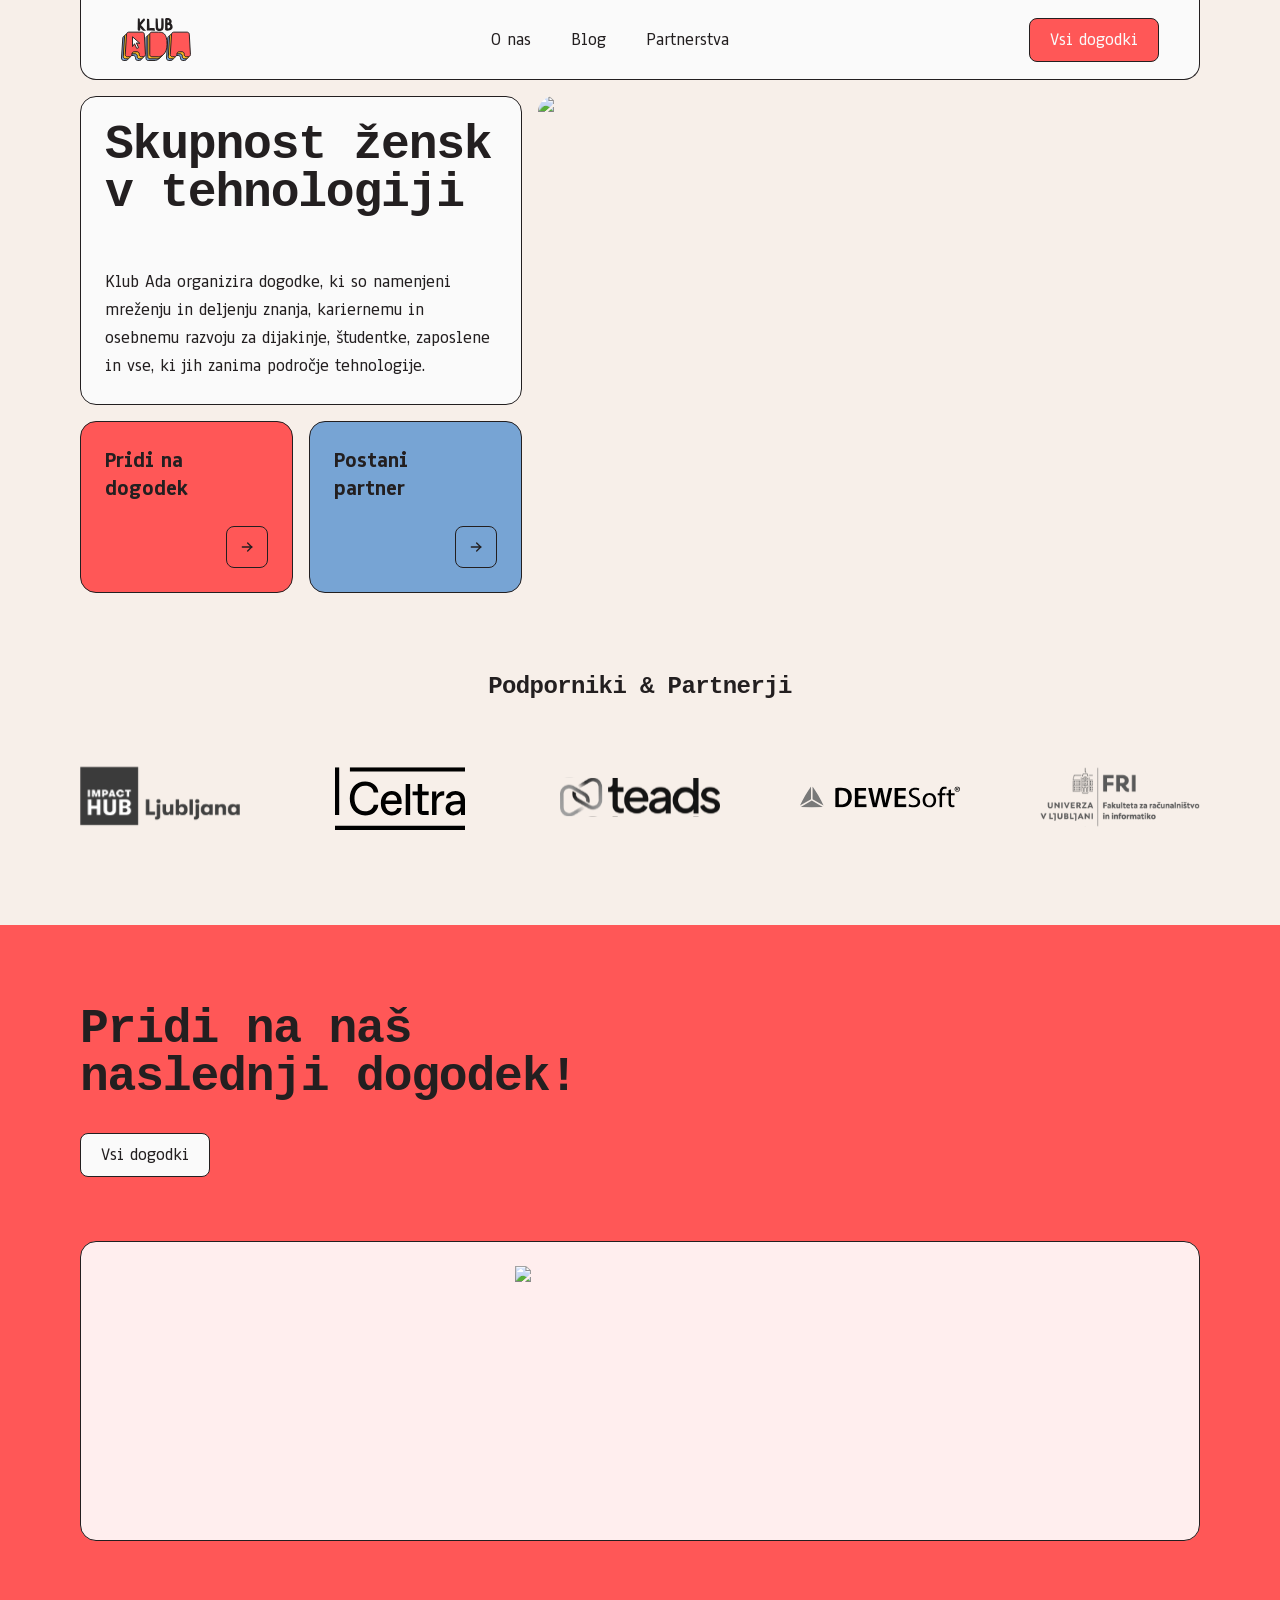
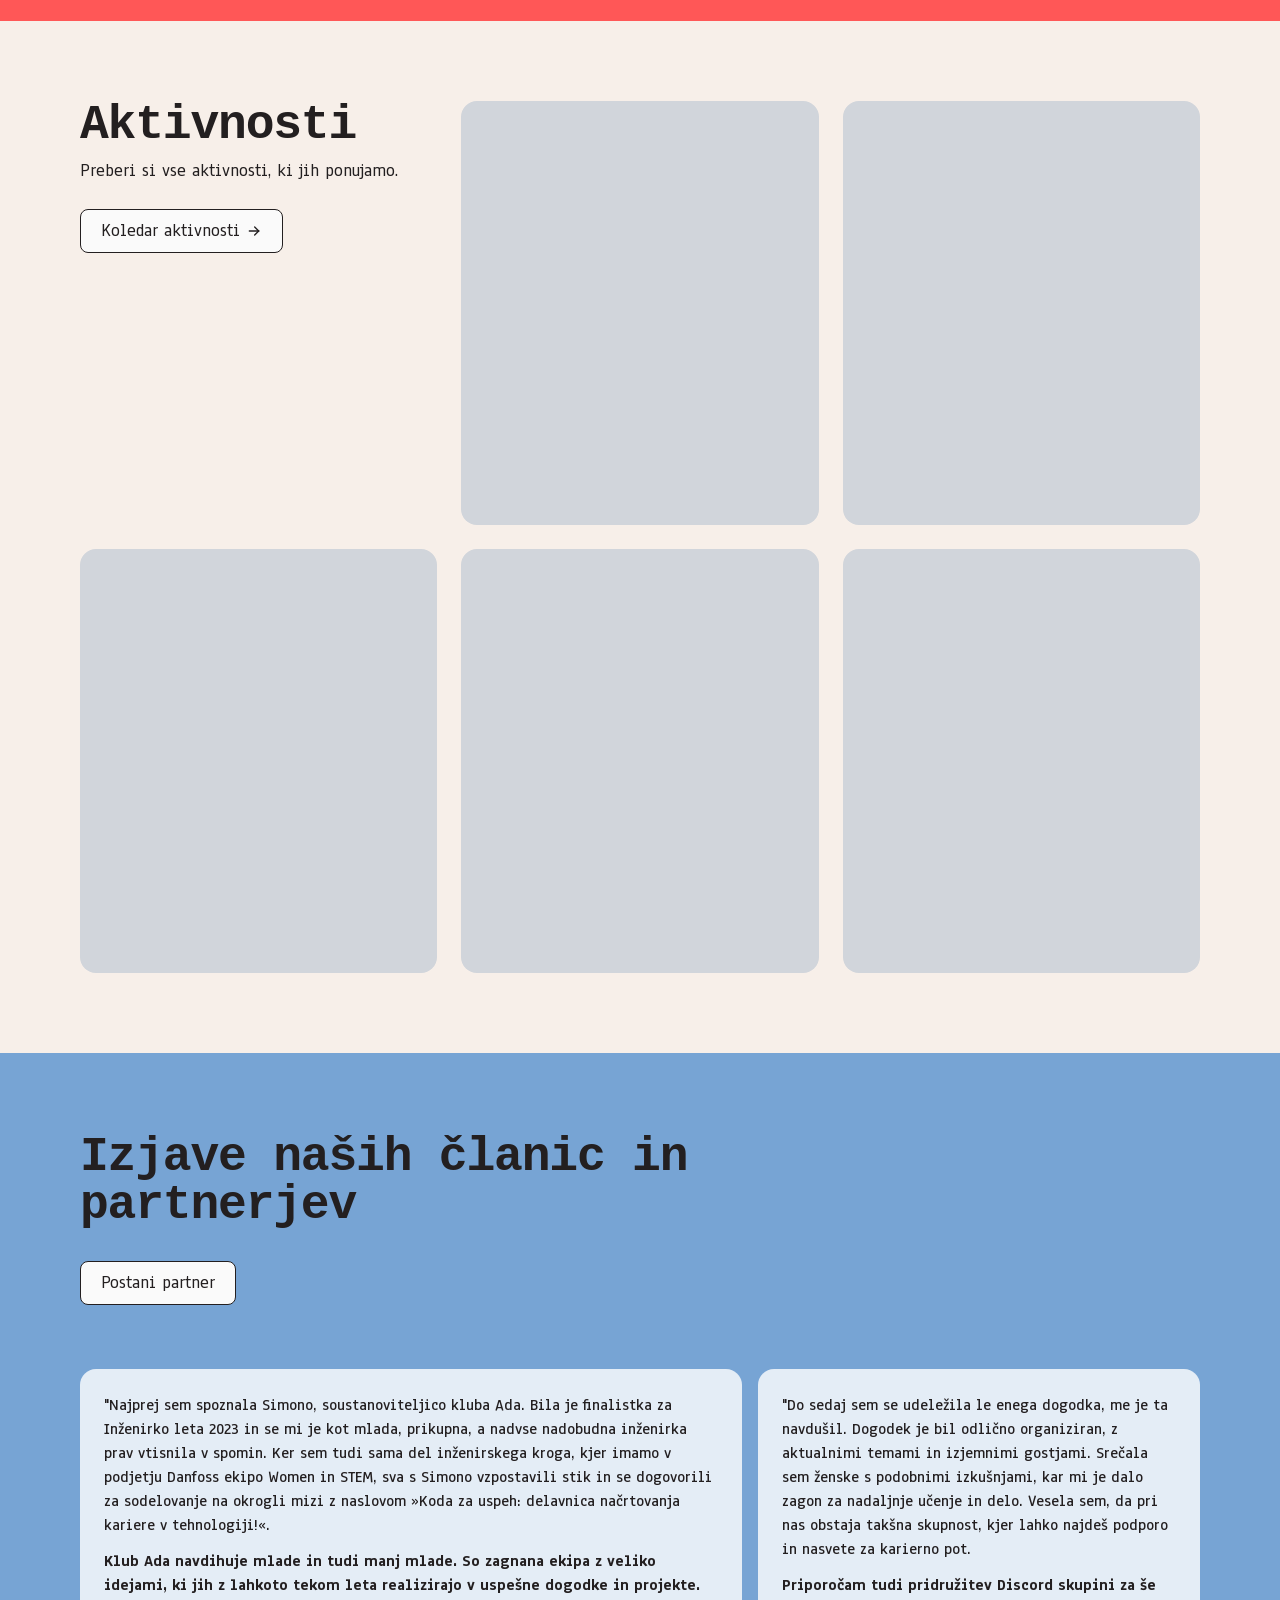
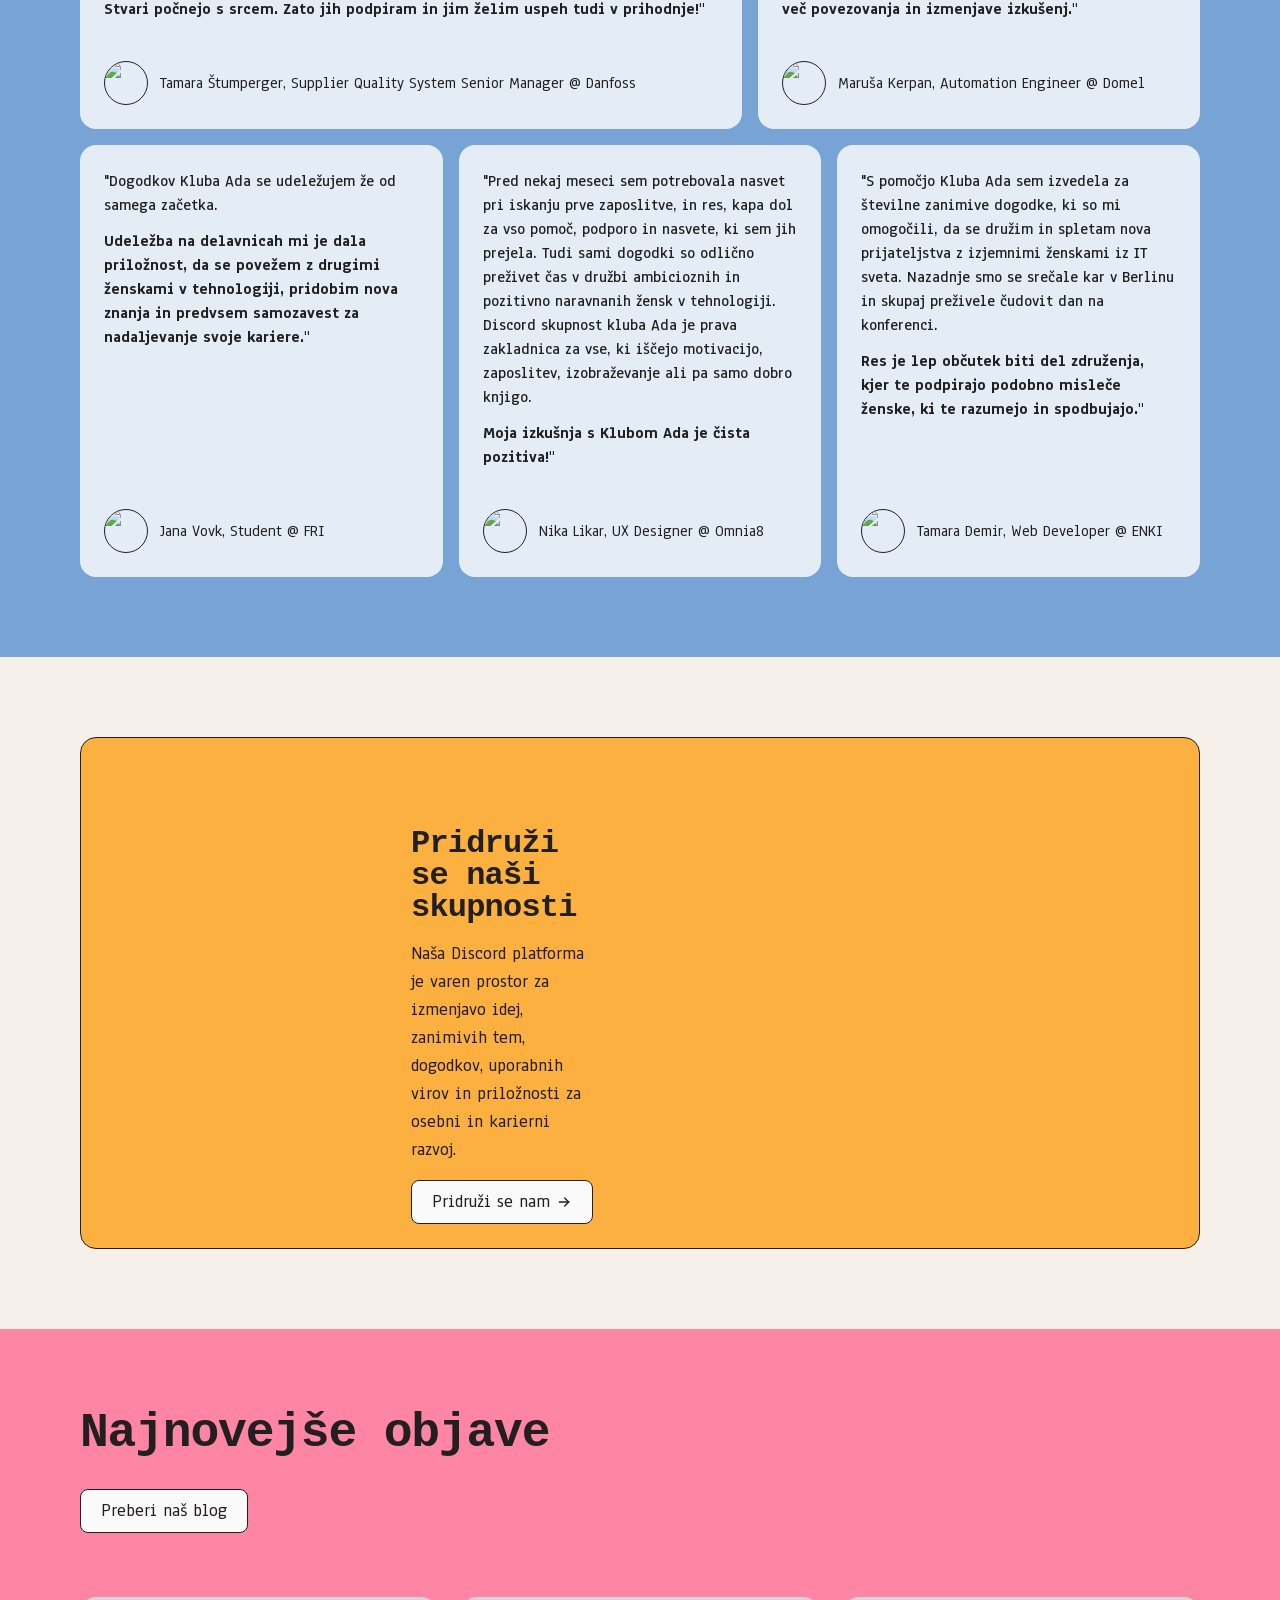
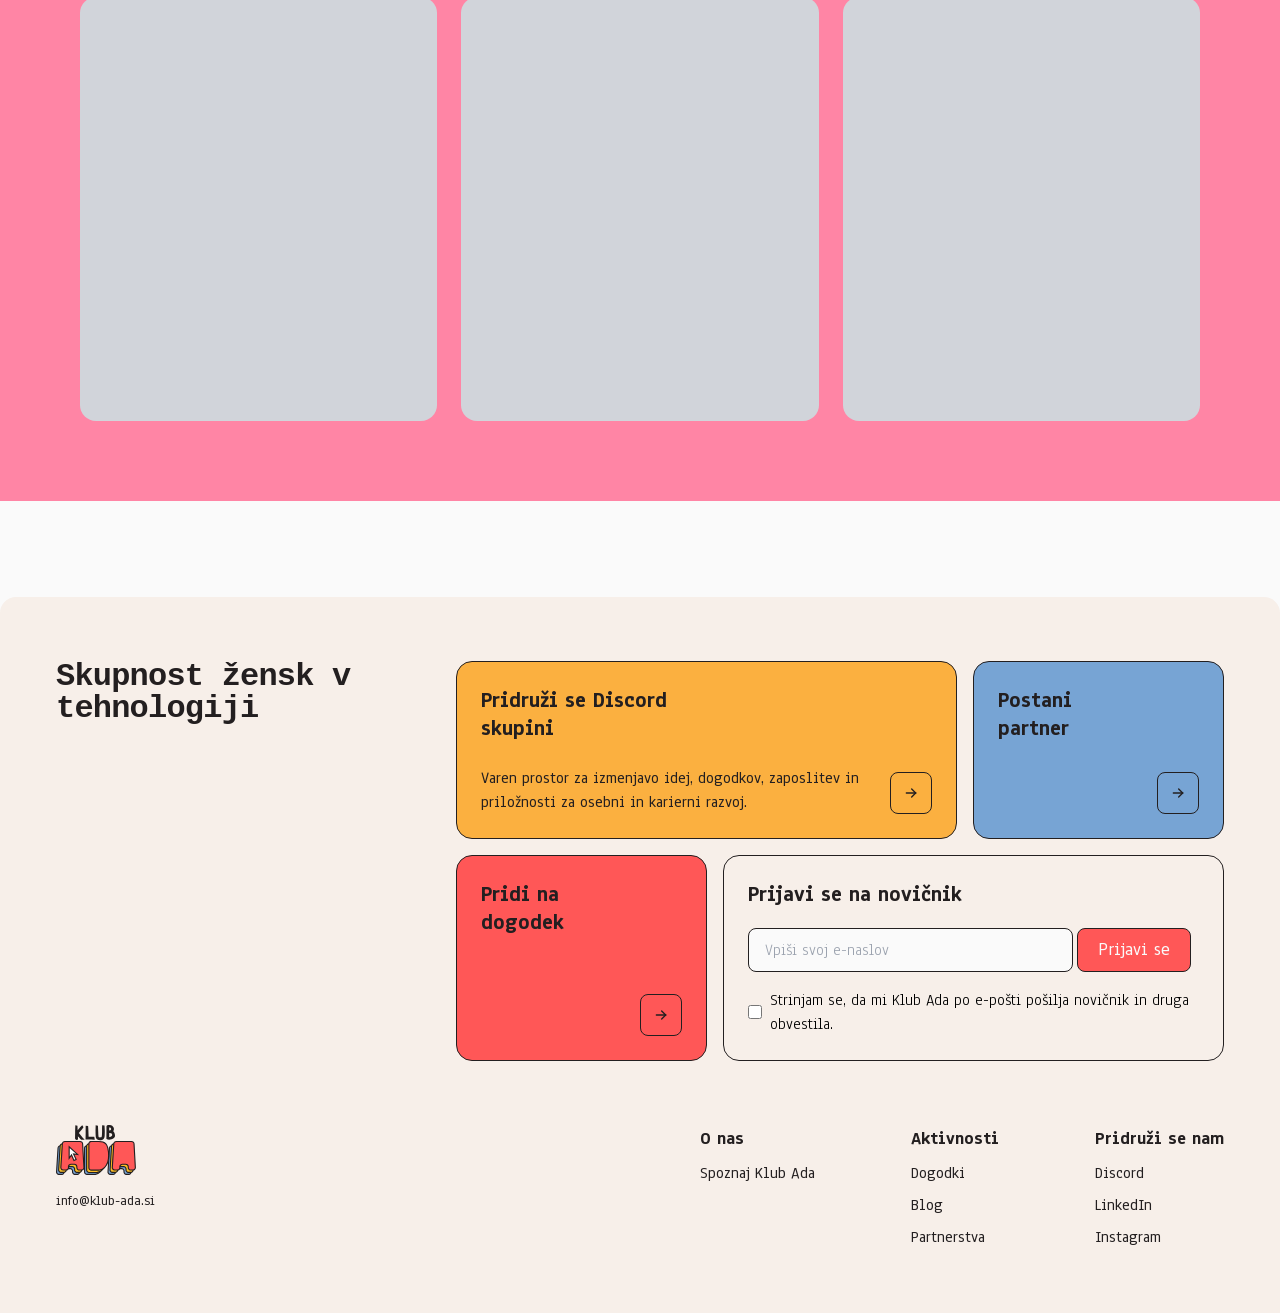
==== index.html @ 89113c37 "Initial commit: Add Klub Ada website files" ====
<html xmlns="http://www.w3.org/1999/xhtml" lang="en">

<head>
	<meta http-equiv="Content-Type" content="text/html; charset=utf-8" />
	<meta name="description" content="HTTrack is an easy-to-use website mirror utility. It allows you to download a World Wide website from the Internet to a local directory,building recursively all structures, getting html, images, and other files from the server to your computer. Links are rebuiltrelatively so that you can freely browse to the local site (works with any browser). You can mirror several sites together so that you can jump from one toanother. You can, also, update an existing mirror site, or resume an interrupted download. The robot is fully configurable, with an integrated help" />
	<meta name="keywords" content="httrack, HTTRACK, HTTrack, winhttrack, WINHTTRACK, WinHTTrack, offline browser, web mirror utility, aspirateur web, surf offline, web capture, www mirror utility, browse offline, local  site builder, website mirroring, aspirateur www, internet grabber, capture de site web, internet tool, hors connexion, unix, dos, windows 95, windows 98, solaris, ibm580, AIX 4.0, HTS, HTGet, web aspirator, web aspirateur, libre, GPL, GNU, free software" />
	<title>Local index - HTTrack Website Copier</title>
  <!-- Mirror and index made by HTTrack Website Copier/3.49-2 [XR&CO'2014] -->
	<style type="text/css">
	<!--

body {
	margin: 0;  padding: 0;  margin-bottom: 15px;  margin-top: 8px;
	background: #77b;
}
body, td {
	font: 14px "Trebuchet MS", Verdana, Arial, Helvetica, sans-serif;
	}

#subTitle {
	background: #000;  color: #fff;  padding: 4px;  font-weight: bold; 
	}

#siteNavigation a, #siteNavigation .current {
	font-weight: bold;  color: #448;
	}
#siteNavigation a:link    { text-decoration: none; }
#siteNavigation a:visited { text-decoration: none; }

#siteNavigation .current { background-color: #ccd; }

#siteNavigation a:hover   { text-decoration: none;  background-color: #fff;  color: #000; }
#siteNavigation a:active  { text-decoration: none;  background-color: #ccc; }


a:link    { text-decoration: underline;  color: #00f; }
a:visited { text-decoration: underline;  color: #000; }
a:hover   { text-decoration: underline;  color: #c00; }
a:active  { text-decoration: underline; }

#pageContent {
	clear: both;
	border-bottom: 6px solid #000;
	padding: 10px;  padding-top: 20px;
	line-height: 1.65em;
	background-image: url(backblue.gif);
	background-repeat: no-repeat;
	background-position: top right;
	}

#pageContent, #siteNavigation {
	background-color: #ccd;
	}


.imgLeft  { float: left;   margin-right: 10px;  margin-bottom: 10px; }
.imgRight { float: right;  margin-left: 10px;   margin-bottom: 10px; }

hr { height: 1px;  color: #000;  background-color: #000;  margin-bottom: 15px; }

h1 { margin: 0;  font-weight: bold;  font-size: 2em; }
h2 { margin: 0;  font-weight: bold;  font-size: 1.6em; }
h3 { margin: 0;  font-weight: bold;  font-size: 1.3em; }
h4 { margin: 0;  font-weight: bold;  font-size: 1.18em; }

.blak { background-color: #000; }
.hide { display: none; }
.tableWidth { min-width: 400px; }

.tblRegular       { border-collapse: collapse; }
.tblRegular td    { padding: 6px;  background-image: url(fade.gif);  border: 2px solid #99c; }
.tblHeaderColor, .tblHeaderColor td { background: #99c; }
.tblNoBorder td   { border: 0; }


// -->
</style>

</head>

<table width="76%" border="0" align="center" cellspacing="0" cellpadding="3" class="tableWidth">
	<tr>
	<td id="subTitle">HTTrack Website Copier - Open Source offline browser</td>
	</tr>
</table>
<table width="76%" border="0" align="center" cellspacing="0" cellpadding="0" class="tableWidth">
<tr class="blak">
<td>
	<table width="100%" border="0" align="center" cellspacing="1" cellpadding="0">
	<tr>
	<td colspan="6"> 
		<table width="100%" border="0" align="center" cellspacing="0" cellpadding="10">
		<tr> 
		<td id="pageContent"> 
<!-- ==================== End prologue ==================== -->

	<meta name="generator" content="HTTrack Website Copier/3.x">
	<TITLE>Local index - HTTrack</TITLE>
</HEAD>
<BODY>
<H1 ALIGN=Center>Index of locally available sites:</H1>
	<TABLE BORDER="0" WIDTH="100%" CELLSPACING="1" CELLPADDING="0">
		<TR>
			<TD BACKGROUND="fade.gif">
				&middot;
					<A HREF="klub-ada.si/index.html">
						Klub Ada
					</A>		
			</TD>
		</TR>
	</TABLE>
	<BR>
	<BR>
	<BR>
  	<H6 ALIGN="RIGHT">
	<I>Mirror and index made by HTTrack Website Copier [XR&amp;CO'2008]</I>
	</H6>
	<!-- Mirror and index made by HTTrack Website Copier/3.49-2 [XR&CO'2014] -->
	<!-- Thanks for using HTTrack Website Copier! -->
	<meta HTTP-EQUIV="Refresh" CONTENT="0; URL=klub-ada.si/index.html">


<!-- ==================== Start epilogue ==================== -->
		</td>
		</tr>
		</table>
	</td>
	</tr>
	</table>
</td>
</tr>
</table>

<table width="76%" border="0" align="center" valign="bottom" cellspacing="0" cellpadding="0">
	<tr>
	<td id="footer"><small>&copy; 2008 Xavier Roche & other contributors - Web Design: Leto Kauler.</small></td>
	</tr>
</table>

</body>

</html>
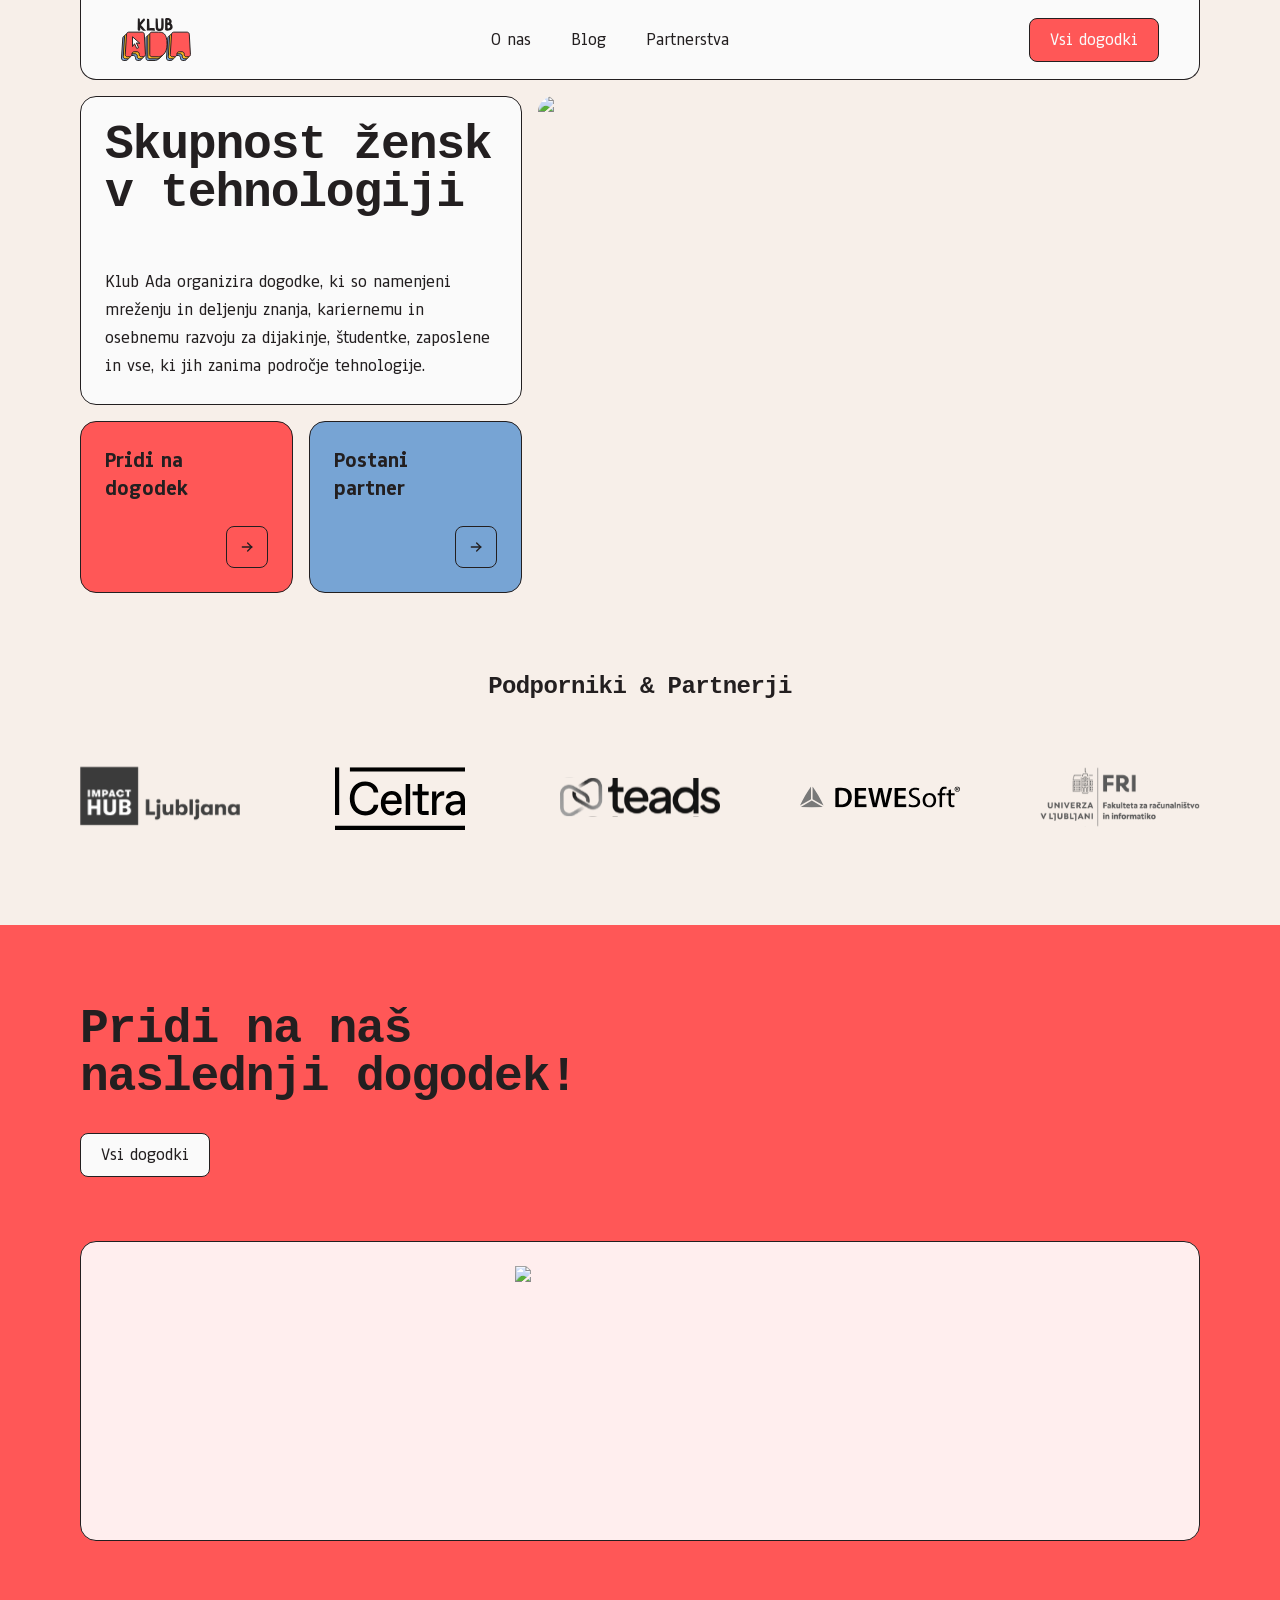
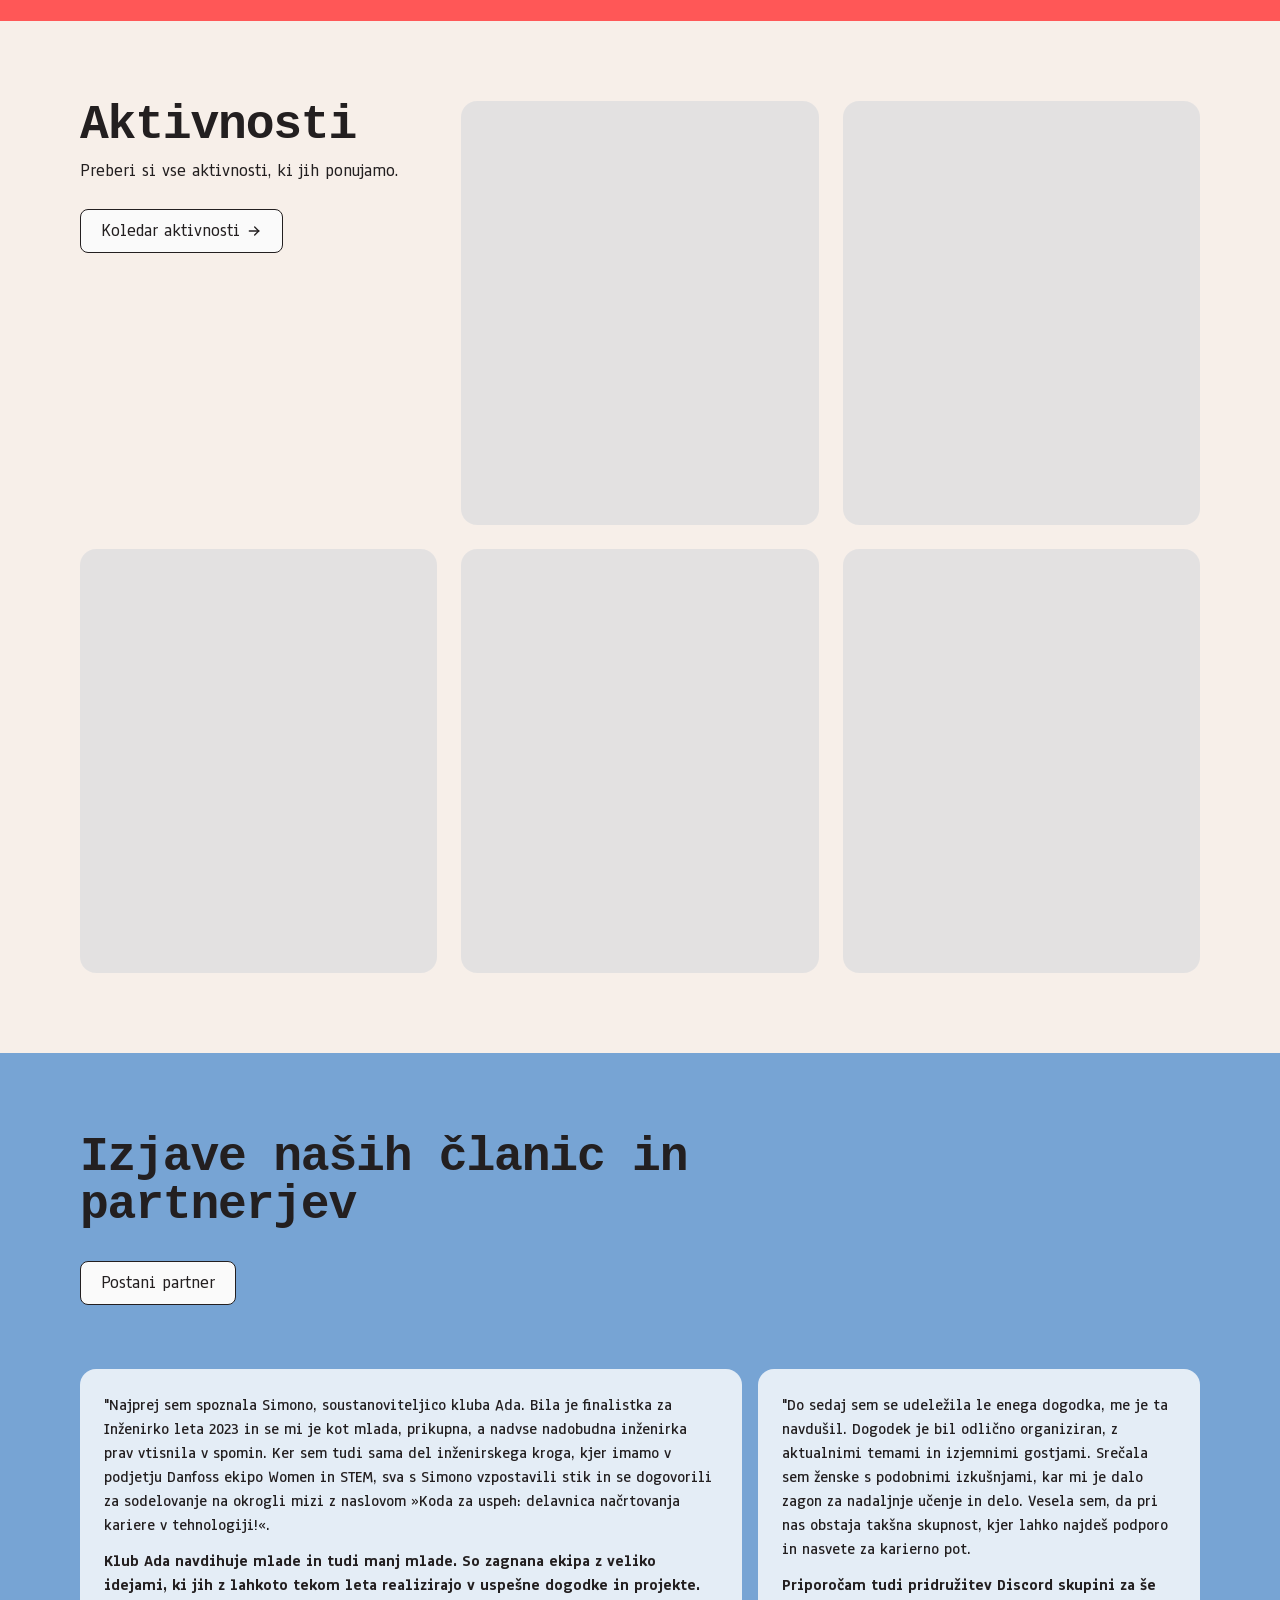
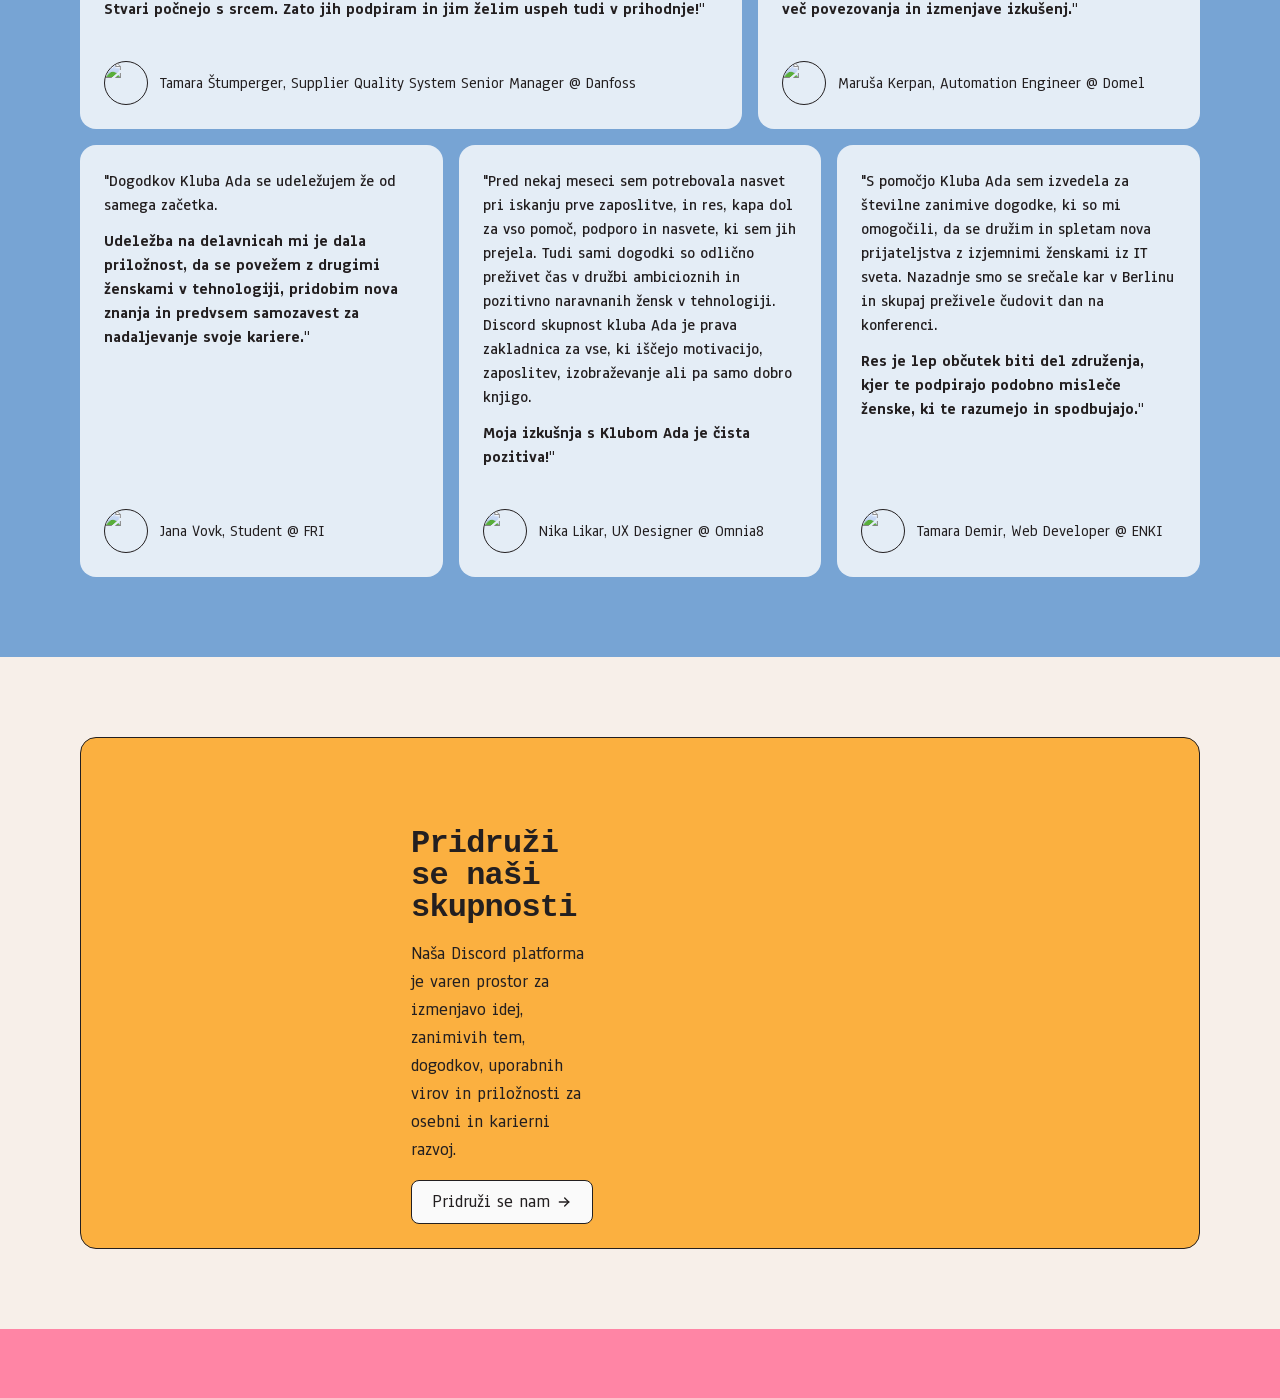
==== commit 6d97428b: "Update: Convert absolute paths to relative paths in HTML files" ====
--- a/index.html
+++ b/index.html
@@ -1,98 +1,46 @@
-<html xmlns="http://www.w3.org/1999/xhtml" lang="en">
+<!DOCTYPE html>
+<html lang="sl">
+<head>
+	<meta charset="UTF-8">
+	<meta name="viewport" content="width=device-width, initial-scale=1.0">
+	<title>Klub Ada</title>
+	<meta name="description" content="Klub Ada je prostor za mlade, kjer se lahko družite, učite in razvijate svoje veščine.">
+	<link rel="stylesheet" href="css/styles.css">
+	<link rel="icon" href="assets/favicon.ico">
+</head>
+<body>
+	<nav>
+		<a href="index.html" class="logo">
+			<img src="assets/klub-ada-logo.svg" alt="Klub Ada Logo" height="50">
+		</a>
+		<button class="mobile-menu-button">
+			<span></span>
+			<span></span>
+			<span></span>
+		</button>
+		<ul class="nav-links">
+			<li><a href="o-nas.html">O nas</a></li>
+			<li><a href="dogodki.html">Dogodki</a></li>
+			<li><a href="blog.html">Blog</a></li>
+			<li><a href="partnerstvo.html">Partnerstvo</a></li>
+		</ul>
+	</nav>
 
-<head>
-	<meta http-equiv="Content-Type" content="text/html; charset=utf-8" />
-	<meta name="description" content="HTTrack is an easy-to-use website mirror utility. It allows you to download a World Wide website from the Internet to a local directory,building recursively all structures, getting html, images, and other files from the server to your computer. Links are rebuiltrelatively so that you can freely browse to the local site (works with any browser). You can mirror several sites together so that you can jump from one toanother. You can, also, update an existing mirror site, or resume an interrupted download. The robot is fully configurable, with an integrated help" />
-	<meta name="keywords" content="httrack, HTTRACK, HTTrack, winhttrack, WINHTTRACK, WinHTTrack, offline browser, web mirror utility, aspirateur web, surf offline, web capture, www mirror utility, browse offline, local  site builder, website mirroring, aspirateur www, internet grabber, capture de site web, internet tool, hors connexion, unix, dos, windows 95, windows 98, solaris, ibm580, AIX 4.0, HTS, HTGet, web aspirator, web aspirateur, libre, GPL, GNU, free software" />
-	<title>Local index - HTTrack Website Copier</title>
-  <!-- Mirror and index made by HTTrack Website Copier/3.49-2 [XR&CO'2014] -->
-	<style type="text/css">
-	<!--
-
-body {
-	margin: 0;  padding: 0;  margin-bottom: 15px;  margin-top: 8px;
-	background: #77b;
-}
-body, td {
-	font: 14px "Trebuchet MS", Verdana, Arial, Helvetica, sans-serif;
-	}
-
-#subTitle {
-	background: #000;  color: #fff;  padding: 4px;  font-weight: bold; 
-	}
-
-#siteNavigation a, #siteNavigation .current {
-	font-weight: bold;  color: #448;
-	}
-#siteNavigation a:link    { text-decoration: none; }
-#siteNavigation a:visited { text-decoration: none; }
-
-#siteNavigation .current { background-color: #ccd; }
-
-#siteNavigation a:hover   { text-decoration: none;  background-color: #fff;  color: #000; }
-#siteNavigation a:active  { text-decoration: none;  background-color: #ccc; }
-
-
-a:link    { text-decoration: underline;  color: #00f; }
-a:visited { text-decoration: underline;  color: #000; }
-a:hover   { text-decoration: underline;  color: #c00; }
-a:active  { text-decoration: underline; }
-
-#pageContent {
-	clear: both;
-	border-bottom: 6px solid #000;
-	padding: 10px;  padding-top: 20px;
-	line-height: 1.65em;
-	background-image: url(backblue.gif);
-	background-repeat: no-repeat;
-	background-position: top right;
-	}
-
-#pageContent, #siteNavigation {
-	background-color: #ccd;
-	}
-
-
-.imgLeft  { float: left;   margin-right: 10px;  margin-bottom: 10px; }
-.imgRight { float: right;  margin-left: 10px;   margin-bottom: 10px; }
-
-hr { height: 1px;  color: #000;  background-color: #000;  margin-bottom: 15px; }
-
-h1 { margin: 0;  font-weight: bold;  font-size: 2em; }
-h2 { margin: 0;  font-weight: bold;  font-size: 1.6em; }
-h3 { margin: 0;  font-weight: bold;  font-size: 1.3em; }
-h4 { margin: 0;  font-weight: bold;  font-size: 1.18em; }
-
-.blak { background-color: #000; }
-.hide { display: none; }
-.tableWidth { min-width: 400px; }
-
-.tblRegular       { border-collapse: collapse; }
-.tblRegular td    { padding: 6px;  background-image: url(fade.gif);  border: 2px solid #99c; }
-.tblHeaderColor, .tblHeaderColor td { background: #99c; }
-.tblNoBorder td   { border: 0; }
-
-
-// -->
-</style>
-
-</head>
-
-<table width="76%" border="0" align="center" cellspacing="0" cellpadding="3" class="tableWidth">
-	<tr>
-	<td id="subTitle">HTTrack Website Copier - Open Source offline browser</td>
-	</tr>
-</table>
-<table width="76%" border="0" align="center" cellspacing="0" cellpadding="0" class="tableWidth">
-<tr class="blak">
-<td>
-	<table width="100%" border="0" align="center" cellspacing="1" cellpadding="0">
-	<tr>
-	<td colspan="6"> 
-		<table width="100%" border="0" align="center" cellspacing="0" cellpadding="10">
-		<tr> 
-		<td id="pageContent"> 
-<!-- ==================== End prologue ==================== -->
+	<table width="76%" border="0" align="center" cellspacing="0" cellpadding="3" class="tableWidth">
+		<tr>
+		<td id="subTitle">HTTrack Website Copier - Open Source offline browser</td>
+		</tr>
+	</table>
+	<table width="76%" border="0" align="center" cellspacing="0" cellpadding="0" class="tableWidth">
+	<tr class="blak">
+	<td>
+		<table width="100%" border="0" align="center" cellspacing="1" cellpadding="0">
+		<tr>
+		<td colspan="6"> 
+			<table width="100%" border="0" align="center" cellspacing="0" cellpadding="10">
+			<tr> 
+			<td id="pageContent"> 
+	<!-- ==================== End prologue ==================== -->
 
 	<meta name="generator" content="HTTrack Website Copier/3.x">
 	<TITLE>Local index - HTTrack</TITLE>
@@ -121,22 +69,45 @@
 
 
 <!-- ==================== Start epilogue ==================== -->
+			</td>
+			</tr>
+			</table>
 		</td>
 		</tr>
 		</table>
 	</td>
 	</tr>
 	</table>
-</td>
-</tr>
-</table>
 
-<table width="76%" border="0" align="center" valign="bottom" cellspacing="0" cellpadding="0">
-	<tr>
-	<td id="footer"><small>&copy; 2008 Xavier Roche & other contributors - Web Design: Leto Kauler.</small></td>
-	</tr>
-</table>
+	<footer>
+		<div class="footer-content">
+			<div class="footer-links">
+				<div class="footer-column">
+					<h3>O nas</h3>
+					<a href="o-nas.html">Kdo smo</a>
+					<a href="o-nas.html#cilji">Naši cilji</a>
+					<a href="o-nas.html#ekipa">Naša ekipa</a>
+				</div>
+				<div class="footer-column">
+					<h3>Dogodki</h3>
+					<a href="dogodki.html">Prihajajoči dogodki</a>
+					<a href="dogodki.html#pretekli">Pretekli dogodki</a>
+					<a href="dogodki.html#prijava">Prijava na dogodek</a>
+				</div>
+				<div class="footer-column">
+					<h3>Kontakt</h3>
+					<a href="mailto:info@klub-ada.si">info@klub-ada.si</a>
+					<a href="tel:+38612345678">+386 12 345 678</a>
+					<a href="https://goo.gl/maps/your-location" target="_blank" rel="noopener noreferrer">Lokacija</a>
+				</div>
+			</div>
+			<div class="footer-bottom">
+				<p>&copy; 2024 Klub Ada. Vse pravice pridržane.</p>
+			</div>
+		</div>
+	</footer>
 
+	<script src="js/main.js"></script>
 </body>
 
 </html>
--- a/css/styles.css
+++ b/css/styles.css
@@ -0,0 +1,816 @@
+/* Reset and base styles */
+* {
+    margin: 0;
+    padding: 0;
+    box-sizing: border-box;
+}
+
+body {
+    font-family: Arial, sans-serif;
+    line-height: 1.6;
+    color: #333;
+    max-width: 1536px;
+    margin: 0 auto;
+}
+
+/* Header and Navigation */
+nav {
+    position: sticky;
+    top: 0;
+    right: 0;
+    left: 0;
+    z-index: 20;
+    margin: 0 1.25rem;
+    padding: 0 1.25rem;
+    height: 4rem;
+    background-color: white;
+    border-bottom-left-radius: 1rem;
+    border-bottom-right-radius: 1rem;
+    border: 1px solid black;
+    border-top: none;
+    display: flex;
+    align-items: center;
+    justify-content: space-between;
+    gap: 0.5rem;
+}
+
+.logo {
+    max-height: 50px;
+}
+
+.nav-links {
+    display: flex;
+    gap: 2.5rem;
+    list-style: none;
+}
+
+.nav-links a {
+    text-decoration: none;
+    color: #333;
+    font-weight: 500;
+    font-size: 1.125rem;
+}
+
+/* Hero Section */
+.hero {
+    padding: 1.25rem;
+    background-color: #f5f5f5;
+}
+
+.hero-content {
+    display: flex;
+    flex-direction: column;
+    gap: 1rem;
+    padding-top: 1rem;
+}
+
+.hero-text {
+    padding: 1rem;
+    background-color: white;
+    border-radius: 1rem;
+    border: 1px solid black;
+}
+
+.hero-text h1 {
+    font-size: 2.25rem;
+    font-weight: bold;
+    margin-bottom: 1rem;
+}
+
+.hero-buttons {
+    display: flex;
+    gap: 1rem;
+}
+
+.hero-button {
+    display: flex;
+    flex-direction: column;
+    padding: 1rem;
+    border-radius: 1rem;
+    border: 1px solid black;
+    text-decoration: none;
+    color: black;
+    font-weight: 500;
+    transition: all 0.2s;
+}
+
+.hero-button:hover {
+    transform: translate(-0.25rem, -0.25rem);
+    box-shadow: 0.25rem 0.25rem 0 black;
+}
+
+.hero-button.red {
+    background-color: #ff6b6b;
+}
+
+.hero-button.blue {
+    background-color: #4dabf7;
+}
+
+/* Partners Section */
+.partners {
+    padding: 2.5rem 1.25rem;
+    background-color: #f5f5f5;
+    text-align: center;
+}
+
+.partners h3 {
+    font-size: 1.5rem;
+    font-weight: bold;
+    margin-bottom: 1.5rem;
+}
+
+.partners-grid {
+    display: grid;
+    grid-template-columns: repeat(3, 1fr);
+    gap: 2rem;
+    justify-content: space-between;
+    align-items: center;
+}
+
+.partner-logo {
+    height: 6rem;
+    object-fit: contain;
+    filter: grayscale(100%);
+    transition: all 0.2s;
+}
+
+.partner-logo:hover {
+    filter: grayscale(0%);
+    transform: scale(1.05);
+}
+
+/* Testimonials Section */
+.testimonials {
+    padding: 2.5rem 1.25rem;
+    background-color: #4dabf7;
+}
+
+.testimonial-grid {
+    display: grid;
+    grid-template-columns: repeat(3, 1fr);
+    gap: 1rem;
+}
+
+.testimonial-card {
+    padding: 1rem;
+    background-color: #e7f5ff;
+    border-radius: 1rem;
+}
+
+.testimonial-content {
+    margin-bottom: 1rem;
+}
+
+.testimonial-author {
+    display: flex;
+    align-items: center;
+    gap: 0.75rem;
+}
+
+.author-image {
+    width: 2.75rem;
+    height: 2.75rem;
+    border-radius: 50%;
+    border: 1px solid black;
+    object-fit: cover;
+}
+
+/* Discord Section */
+.discord {
+    padding: 2.5rem 1.25rem;
+    background-color: #f5f5f5;
+}
+
+.discord-card {
+    padding: 1rem;
+    background-color: #ffd43b;
+    border-radius: 1rem;
+    border: 1px solid black;
+    display: flex;
+    flex-direction: column;
+    gap: 1rem;
+}
+
+.discord-content {
+    display: flex;
+    flex-direction: column;
+    gap: 1rem;
+}
+
+.discord-button {
+    display: inline-flex;
+    align-items: center;
+    gap: 0.375rem;
+    padding: 0.5rem 1.25rem;
+    background-color: white;
+    border: 1px solid black;
+    border-radius: 0.5rem;
+    text-decoration: none;
+    color: black;
+    font-weight: 500;
+    transition: all 0.2s;
+}
+
+.discord-button:hover {
+    transform: translate(-0.25rem, -0.25rem);
+    box-shadow: 0.25rem 0.25rem 0 black;
+}
+
+/* Footer */
+footer {
+    background-color: #f5f5f5;
+    padding: 2.5rem 1.25rem;
+}
+
+.footer-content {
+    display: flex;
+    flex-direction: column;
+    gap: 2.5rem;
+}
+
+.footer-links {
+    display: grid;
+    grid-template-columns: repeat(3, 1fr);
+    gap: 2.5rem;
+}
+
+.footer-column h3 {
+    font-size: 1.125rem;
+    font-weight: bold;
+    margin-bottom: 0.5rem;
+}
+
+.footer-column a {
+    display: block;
+    color: #333;
+    text-decoration: none;
+    margin-bottom: 0.5rem;
+}
+
+/* About Page Styles */
+.about-hero {
+    padding: 2.5rem 1.25rem;
+    background-color: #f5f5f5;
+}
+
+.about-content {
+    max-width: 800px;
+    margin: 0 auto;
+    text-align: center;
+}
+
+.about-content h1 {
+    font-size: 2.5rem;
+    font-weight: bold;
+    margin-bottom: 1rem;
+}
+
+.goals {
+    padding: 2.5rem 1.25rem;
+}
+
+.goals h2 {
+    text-align: center;
+    font-size: 2rem;
+    margin-bottom: 2rem;
+}
+
+.goals-grid {
+    display: grid;
+    grid-template-columns: repeat(3, 1fr);
+    gap: 2rem;
+}
+
+.goal-card {
+    padding: 1.5rem;
+    background-color: white;
+    border-radius: 1rem;
+    border: 1px solid black;
+    text-align: center;
+}
+
+.goal-card img {
+    margin-bottom: 1rem;
+}
+
+.goal-card h3 {
+    font-size: 1.25rem;
+    margin-bottom: 0.5rem;
+}
+
+.team {
+    padding: 2.5rem 1.25rem;
+    background-color: #f5f5f5;
+}
+
+.team h2 {
+    text-align: center;
+    font-size: 2rem;
+    margin-bottom: 2rem;
+}
+
+.team-grid {
+    display: grid;
+    grid-template-columns: repeat(3, 1fr);
+    gap: 2rem;
+}
+
+.team-member {
+    text-align: center;
+}
+
+.member-image {
+    width: 200px;
+    height: 200px;
+    border-radius: 50%;
+    border: 1px solid black;
+    margin-bottom: 1rem;
+    object-fit: cover;
+}
+
+/* Events Page Styles */
+.events-hero {
+    padding: 2.5rem 1.25rem;
+    background-color: #f5f5f5;
+}
+
+.events-content {
+    max-width: 800px;
+    margin: 0 auto;
+    text-align: center;
+}
+
+.events-content h1 {
+    font-size: 2.5rem;
+    font-weight: bold;
+    margin-bottom: 1rem;
+}
+
+.upcoming-events, .past-events {
+    padding: 2.5rem 1.25rem;
+}
+
+.upcoming-events h2, .past-events h2 {
+    text-align: center;
+    font-size: 2rem;
+    margin-bottom: 2rem;
+}
+
+.events-grid {
+    display: grid;
+    grid-template-columns: repeat(3, 1fr);
+    gap: 2rem;
+}
+
+.event-card {
+    display: flex;
+    gap: 1rem;
+    padding: 1rem;
+    background-color: white;
+    border-radius: 1rem;
+    border: 1px solid black;
+}
+
+.event-date {
+    display: flex;
+    flex-direction: column;
+    align-items: center;
+    justify-content: center;
+    min-width: 80px;
+    padding: 0.5rem;
+    background-color: #f5f5f5;
+    border-radius: 0.5rem;
+}
+
+.event-date .day {
+    font-size: 1.5rem;
+    font-weight: bold;
+}
+
+.event-details {
+    flex: 1;
+}
+
+.event-details h3 {
+    font-size: 1.25rem;
+    margin-bottom: 0.5rem;
+}
+
+.event-time {
+    color: #666;
+    margin-bottom: 0.5rem;
+}
+
+.event-button {
+    display: inline-block;
+    padding: 0.5rem 1rem;
+    background-color: #4dabf7;
+    color: white;
+    text-decoration: none;
+    border-radius: 0.5rem;
+    margin-top: 1rem;
+}
+
+.registration {
+    padding: 2.5rem 1.25rem;
+    background-color: #f5f5f5;
+}
+
+.registration h2 {
+    text-align: center;
+    font-size: 2rem;
+    margin-bottom: 2rem;
+}
+
+.registration-form {
+    max-width: 600px;
+    margin: 0 auto;
+    display: flex;
+    flex-direction: column;
+    gap: 1rem;
+}
+
+.form-group {
+    display: flex;
+    flex-direction: column;
+    gap: 0.5rem;
+}
+
+.form-group label {
+    font-weight: 500;
+}
+
+.form-group input,
+.form-group select,
+.form-group textarea {
+    padding: 0.5rem;
+    border: 1px solid #ccc;
+    border-radius: 0.5rem;
+}
+
+.submit-button {
+    padding: 0.75rem 1.5rem;
+    background-color: #4dabf7;
+    color: white;
+    border: none;
+    border-radius: 0.5rem;
+    cursor: pointer;
+    font-weight: 500;
+}
+
+/* Blog Page Styles */
+.blog-hero {
+    padding: 2.5rem 1.25rem;
+    background-color: #f5f5f5;
+}
+
+.blog-content {
+    max-width: 800px;
+    margin: 0 auto;
+    text-align: center;
+}
+
+.blog-content h1 {
+    font-size: 2.5rem;
+    font-weight: bold;
+    margin-bottom: 1rem;
+}
+
+.blog-posts {
+    padding: 2.5rem 1.25rem;
+}
+
+.posts-grid {
+    display: grid;
+    grid-template-columns: repeat(2, 1fr);
+    gap: 2rem;
+    margin-bottom: 2rem;
+}
+
+.blog-post {
+    background-color: white;
+    border-radius: 1rem;
+    border: 1px solid black;
+    overflow: hidden;
+}
+
+.post-image {
+    width: 100%;
+    height: 200px;
+    object-fit: cover;
+}
+
+.post-content {
+    padding: 1.5rem;
+}
+
+.post-meta {
+    display: flex;
+    gap: 1rem;
+    margin-bottom: 0.5rem;
+    color: #666;
+}
+
+.post-content h2 {
+    font-size: 1.5rem;
+    margin-bottom: 0.5rem;
+}
+
+.read-more {
+    display: inline-block;
+    margin-top: 1rem;
+    color: #4dabf7;
+    text-decoration: none;
+    font-weight: 500;
+}
+
+.pagination {
+    display: flex;
+    justify-content: center;
+    gap: 0.5rem;
+}
+
+.pagination-button {
+    padding: 0.5rem 1rem;
+    background-color: white;
+    border: 1px solid #ccc;
+    border-radius: 0.5rem;
+    text-decoration: none;
+    color: #333;
+}
+
+.pagination-button.active {
+    background-color: #4dabf7;
+    color: white;
+    border-color: #4dabf7;
+}
+
+.newsletter {
+    padding: 2.5rem 1.25rem;
+    background-color: #f5f5f5;
+}
+
+.newsletter-content {
+    max-width: 600px;
+    margin: 0 auto;
+    text-align: center;
+}
+
+.newsletter-content h2 {
+    font-size: 2rem;
+    margin-bottom: 1rem;
+}
+
+.newsletter-form {
+    display: flex;
+    gap: 1rem;
+    margin-top: 1.5rem;
+}
+
+.newsletter-form input {
+    flex: 1;
+    padding: 0.75rem;
+    border: 1px solid #ccc;
+    border-radius: 0.5rem;
+}
+
+.newsletter-form button {
+    padding: 0.75rem 1.5rem;
+    background-color: #4dabf7;
+    color: white;
+    border: none;
+    border-radius: 0.5rem;
+    cursor: pointer;
+}
+
+/* Partnership Page Styles */
+.partnership-hero {
+    padding: 2.5rem 1.25rem;
+    background-color: #f5f5f5;
+}
+
+.partnership-content {
+    max-width: 800px;
+    margin: 0 auto;
+    text-align: center;
+}
+
+.partnership-content h1 {
+    font-size: 2.5rem;
+    font-weight: bold;
+    margin-bottom: 1rem;
+}
+
+.benefits {
+    padding: 2.5rem 1.25rem;
+}
+
+.benefits h2 {
+    text-align: center;
+    font-size: 2rem;
+    margin-bottom: 2rem;
+}
+
+.benefits-grid {
+    display: grid;
+    grid-template-columns: repeat(3, 1fr);
+    gap: 2rem;
+}
+
+.benefit-card {
+    padding: 1.5rem;
+    background-color: white;
+    border-radius: 1rem;
+    border: 1px solid black;
+    text-align: center;
+}
+
+.benefit-card img {
+    margin-bottom: 1rem;
+}
+
+.benefit-card h3 {
+    font-size: 1.25rem;
+    margin-bottom: 0.5rem;
+}
+
+.partnership-types {
+    padding: 2.5rem 1.25rem;
+    background-color: #f5f5f5;
+}
+
+.partnership-types h2 {
+    text-align: center;
+    font-size: 2rem;
+    margin-bottom: 2rem;
+}
+
+.types-grid {
+    display: grid;
+    grid-template-columns: repeat(3, 1fr);
+    gap: 2rem;
+}
+
+.type-card {
+    padding: 1.5rem;
+    background-color: white;
+    border-radius: 1rem;
+    border: 1px solid black;
+}
+
+.type-card h3 {
+    font-size: 1.25rem;
+    margin-bottom: 0.5rem;
+}
+
+.type-card ul {
+    list-style: none;
+    margin-top: 1rem;
+}
+
+.type-card li {
+    margin-bottom: 0.5rem;
+    padding-left: 1.5rem;
+    position: relative;
+}
+
+.type-card li::before {
+    content: "•";
+    position: absolute;
+    left: 0;
+    color: #4dabf7;
+}
+
+.current-partners {
+    padding: 2.5rem 1.25rem;
+}
+
+.current-partners h2 {
+    text-align: center;
+    font-size: 2rem;
+    margin-bottom: 2rem;
+}
+
+.contact-form {
+    padding: 2.5rem 1.25rem;
+    background-color: #f5f5f5;
+}
+
+.contact-form h2 {
+    text-align: center;
+    font-size: 2rem;
+    margin-bottom: 2rem;
+}
+
+.partnership-form {
+    max-width: 800px;
+    margin: 0 auto;
+    display: grid;
+    grid-template-columns: repeat(2, 1fr);
+    gap: 1rem;
+}
+
+.partnership-form .form-group:last-child {
+    grid-column: 1 / -1;
+}
+
+/* Mobile Menu Button */
+.mobile-menu-button {
+    display: none;
+    flex-direction: column;
+    gap: 0.25rem;
+    background: none;
+    border: none;
+    cursor: pointer;
+    padding: 0.5rem;
+}
+
+.mobile-menu-button span {
+    display: block;
+    width: 1.5rem;
+    height: 2px;
+    background-color: #333;
+    transition: all 0.2s;
+}
+
+/* Responsive Design */
+@media (max-width: 768px) {
+    .nav-links {
+        display: none;
+        position: absolute;
+        top: 100%;
+        left: 0;
+        right: 0;
+        background-color: white;
+        padding: 1rem;
+        flex-direction: column;
+        align-items: center;
+        border-bottom: 1px solid black;
+    }
+
+    .nav-links.active {
+        display: flex;
+    }
+
+    .mobile-menu-button {
+        display: flex;
+    }
+
+    .hero-content,
+    .goals-grid,
+    .team-grid,
+    .events-grid,
+    .posts-grid,
+    .benefits-grid,
+    .types-grid,
+    .partnership-form {
+        grid-template-columns: 1fr;
+    }
+
+    .footer-links {
+        grid-template-columns: 1fr;
+    }
+
+    .newsletter-form {
+        flex-direction: column;
+    }
+}
+
+@media (min-width: 768px) {
+    nav {
+        margin: 0 5rem;
+        padding: 0 2.5rem;
+        height: 5rem;
+    }
+
+    .hero {
+        padding: 0 5rem;
+    }
+
+    .hero-content {
+        flex-direction: row;
+    }
+
+    .partners,
+    .testimonials,
+    .discord,
+    footer,
+    .about-hero,
+    .goals,
+    .team,
+    .events-hero,
+    .upcoming-events,
+    .past-events,
+    .registration,
+    .blog-hero,
+    .blog-posts,
+    .newsletter,
+    .partnership-hero,
+    .benefits,
+    .partnership-types,
+    .current-partners,
+    .contact-form {
+        padding: 5rem;
+    }
+} 
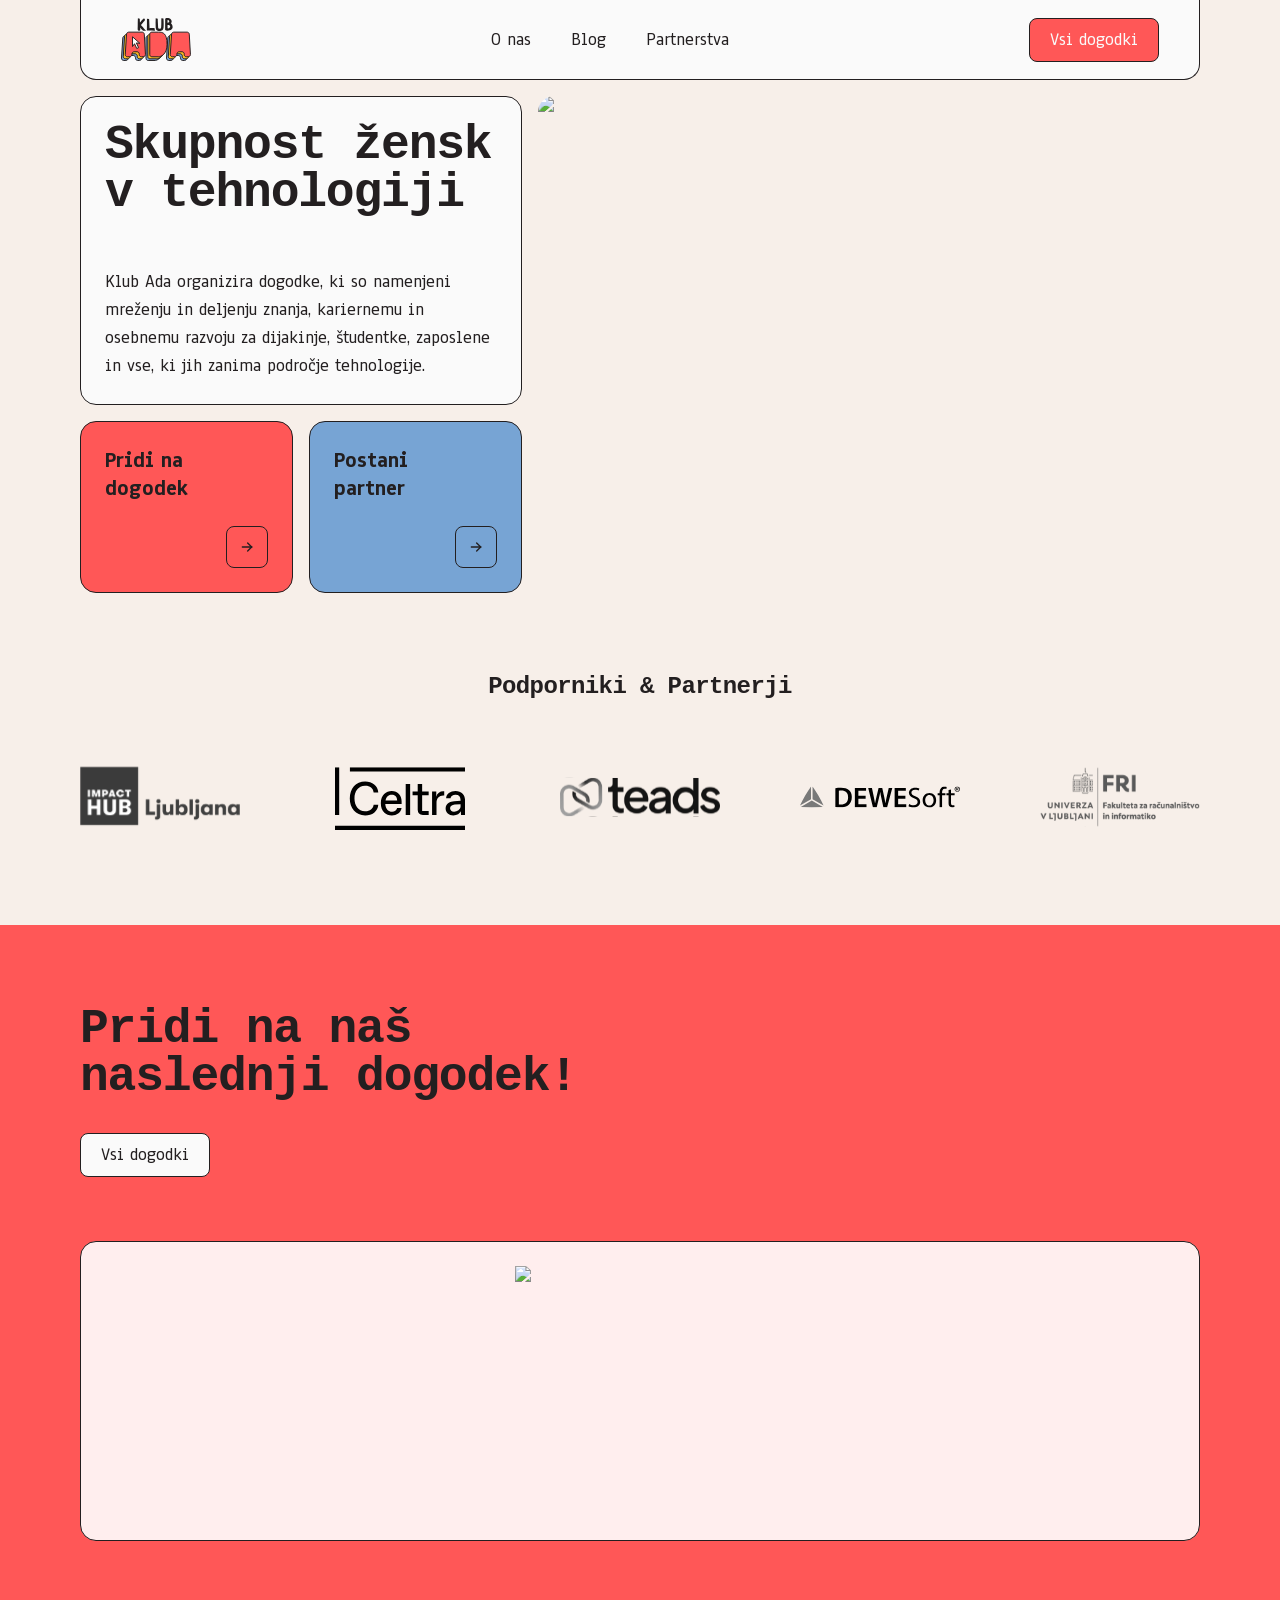
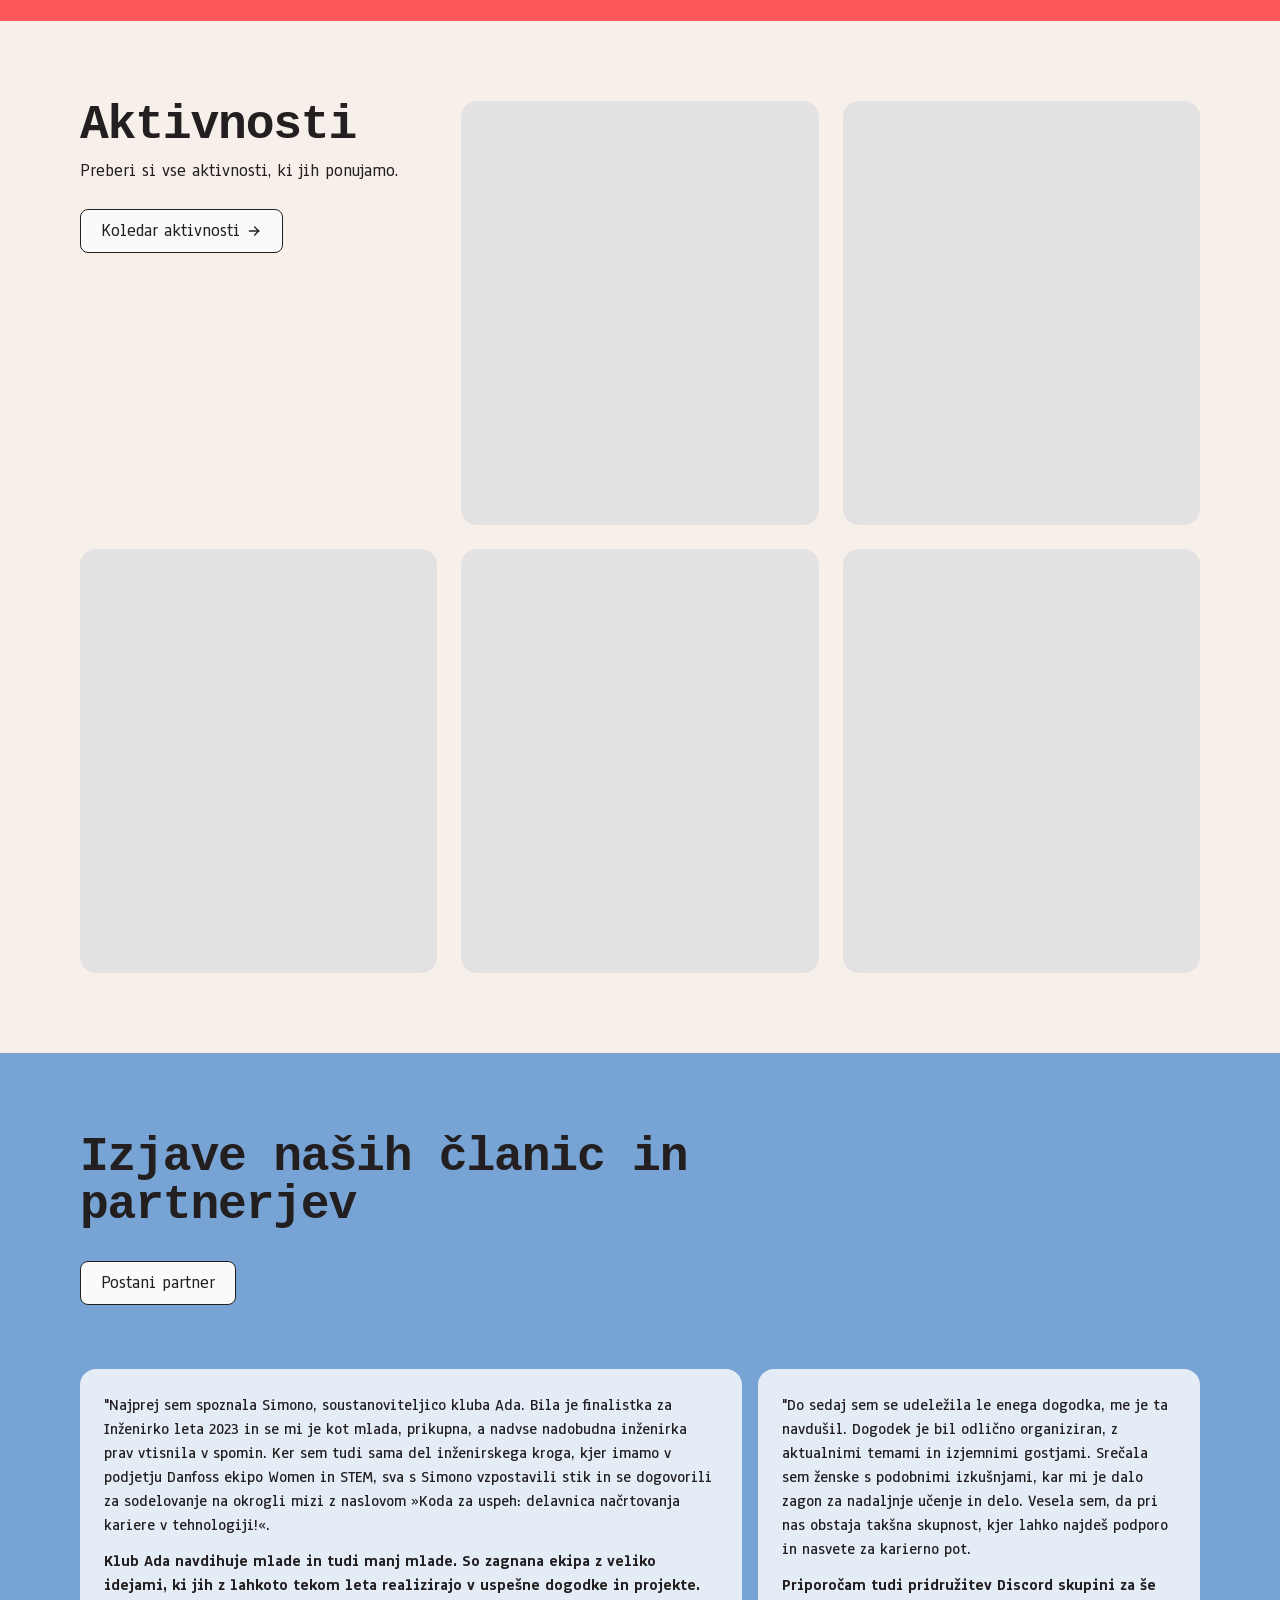
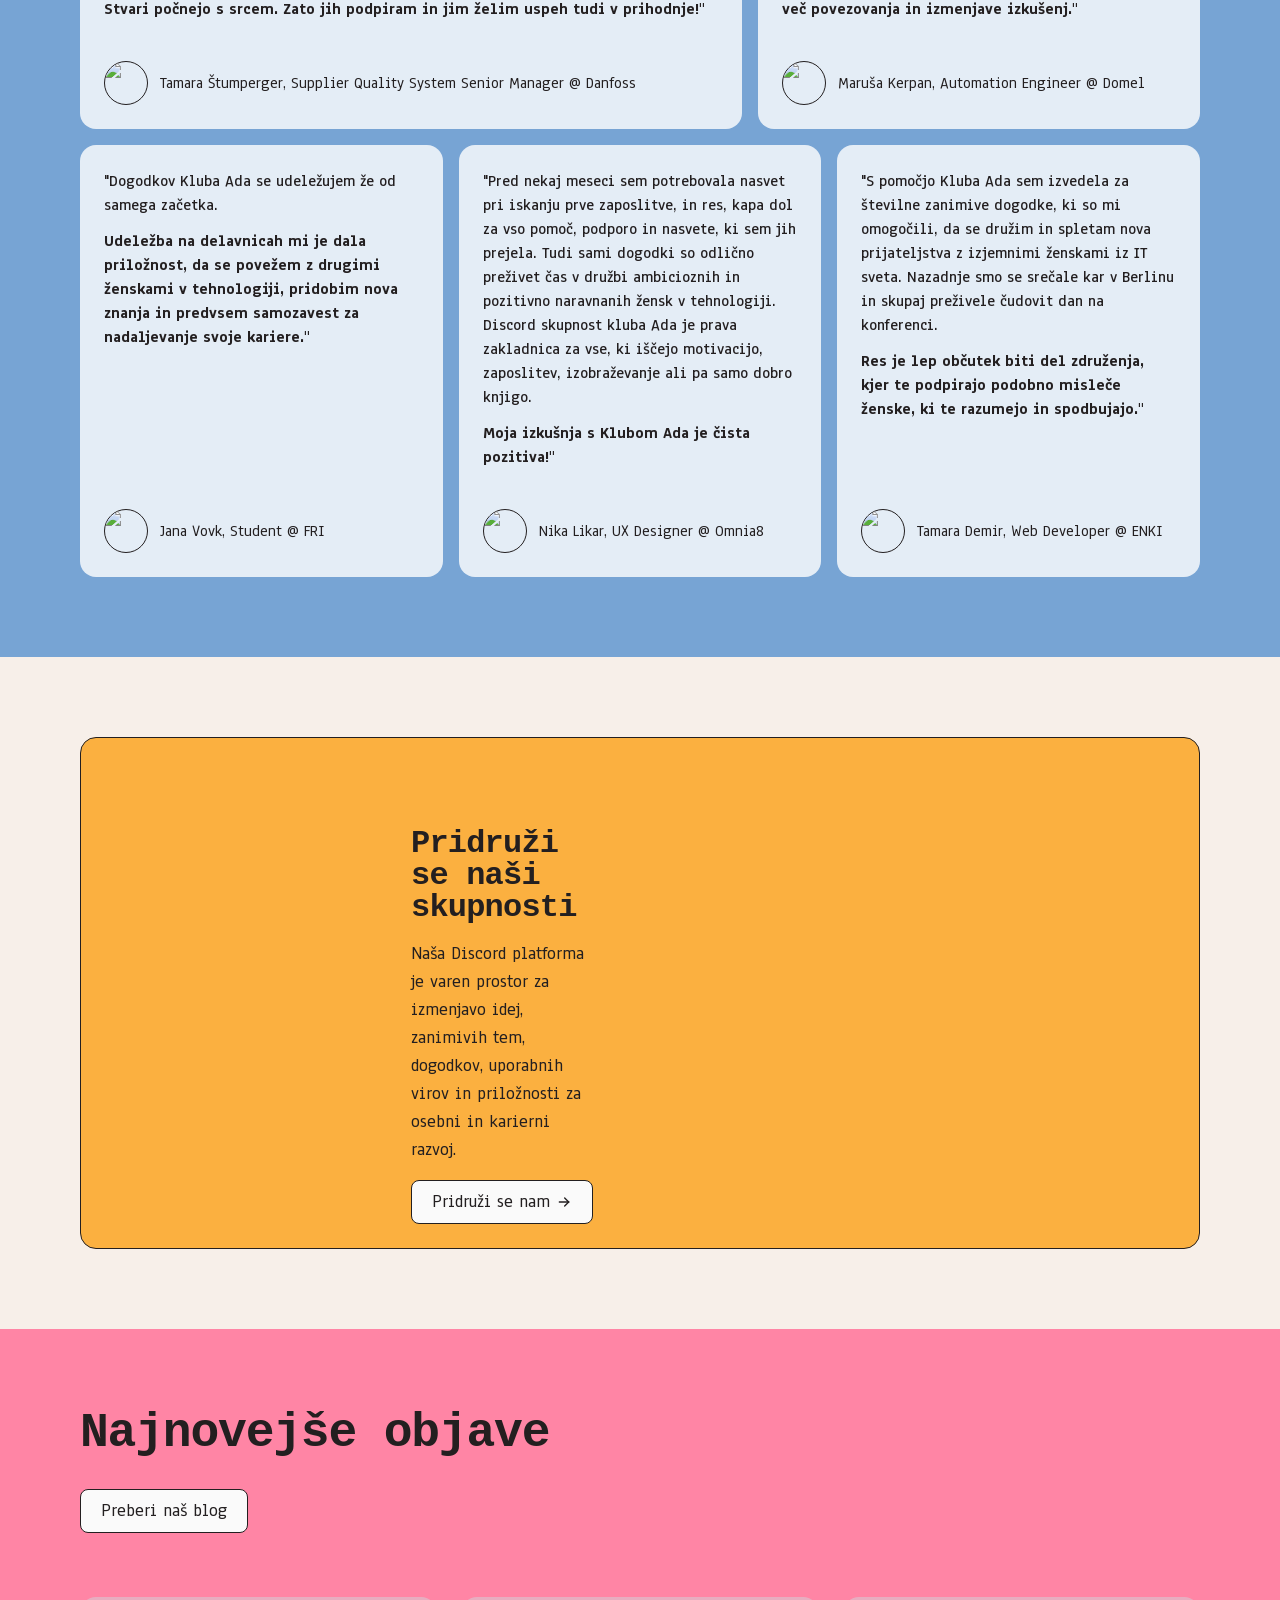
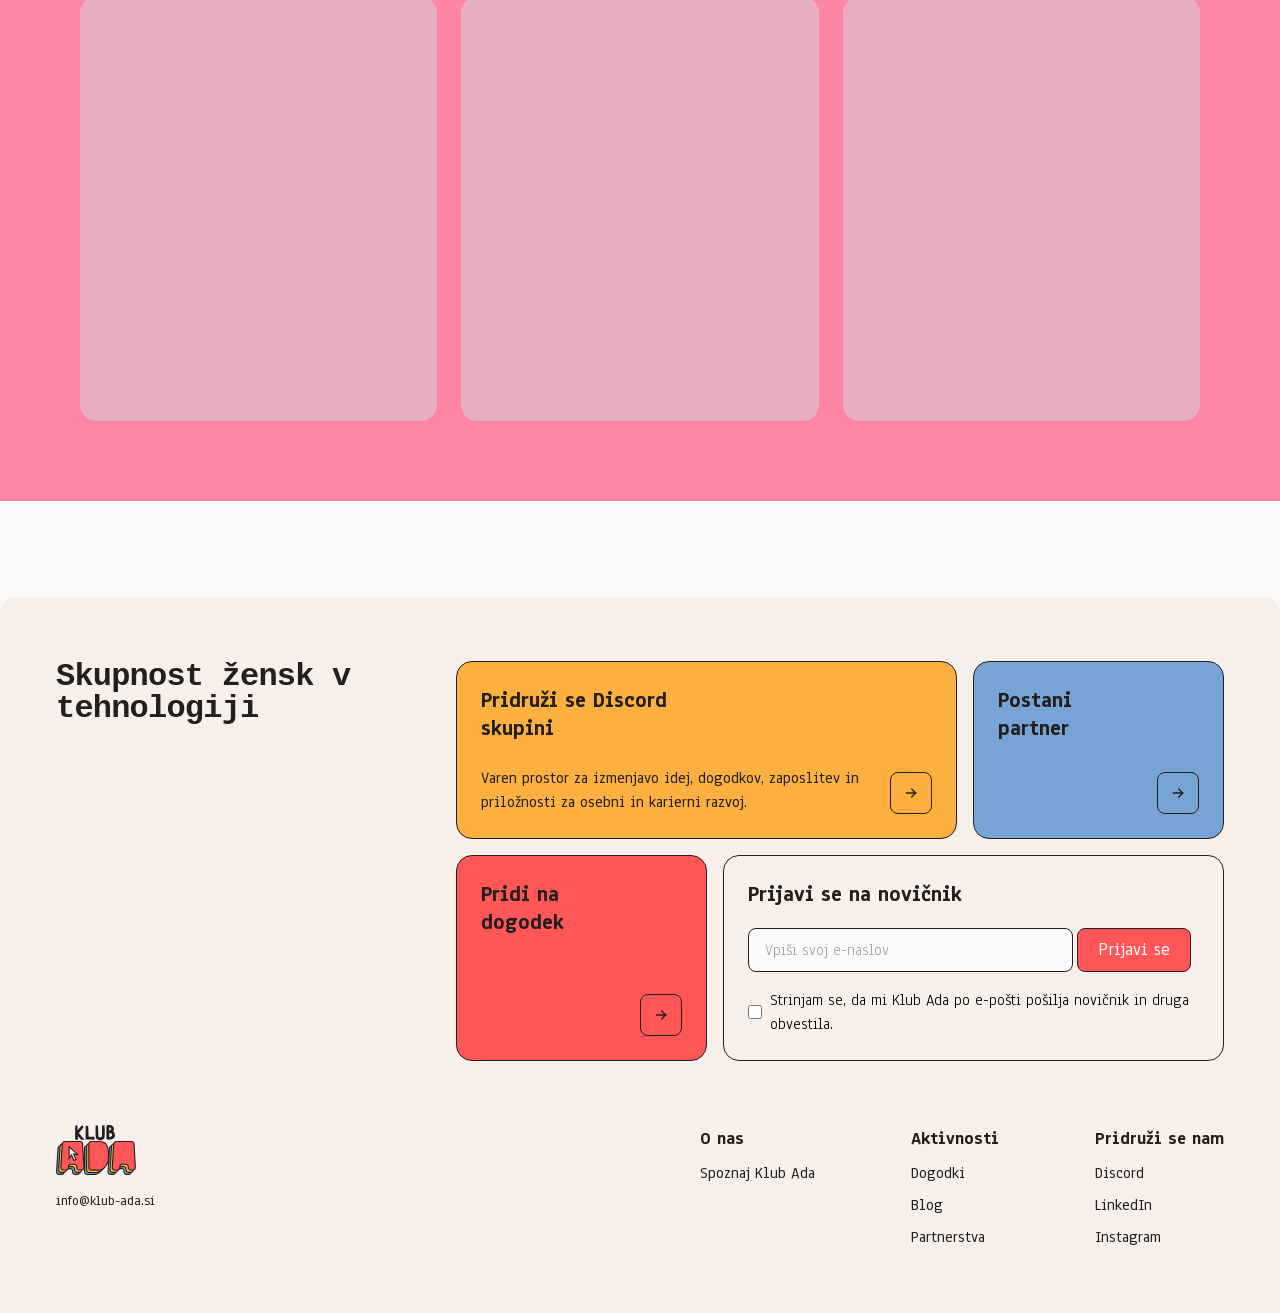
==== commit fcedcbf7: "Fix: Use base href for relative paths" ====
--- a/index.html
+++ b/index.html
@@ -5,6 +5,7 @@
 	<meta name="viewport" content="width=device-width, initial-scale=1.0">
 	<title>Klub Ada</title>
 	<meta name="description" content="Klub Ada je prostor za mlade, kjer se lahko družite, učite in razvijate svoje veščine.">
+	<base href="./">
 	<link rel="stylesheet" href="css/styles.css">
 	<link rel="icon" href="assets/favicon.ico">
 </head>
